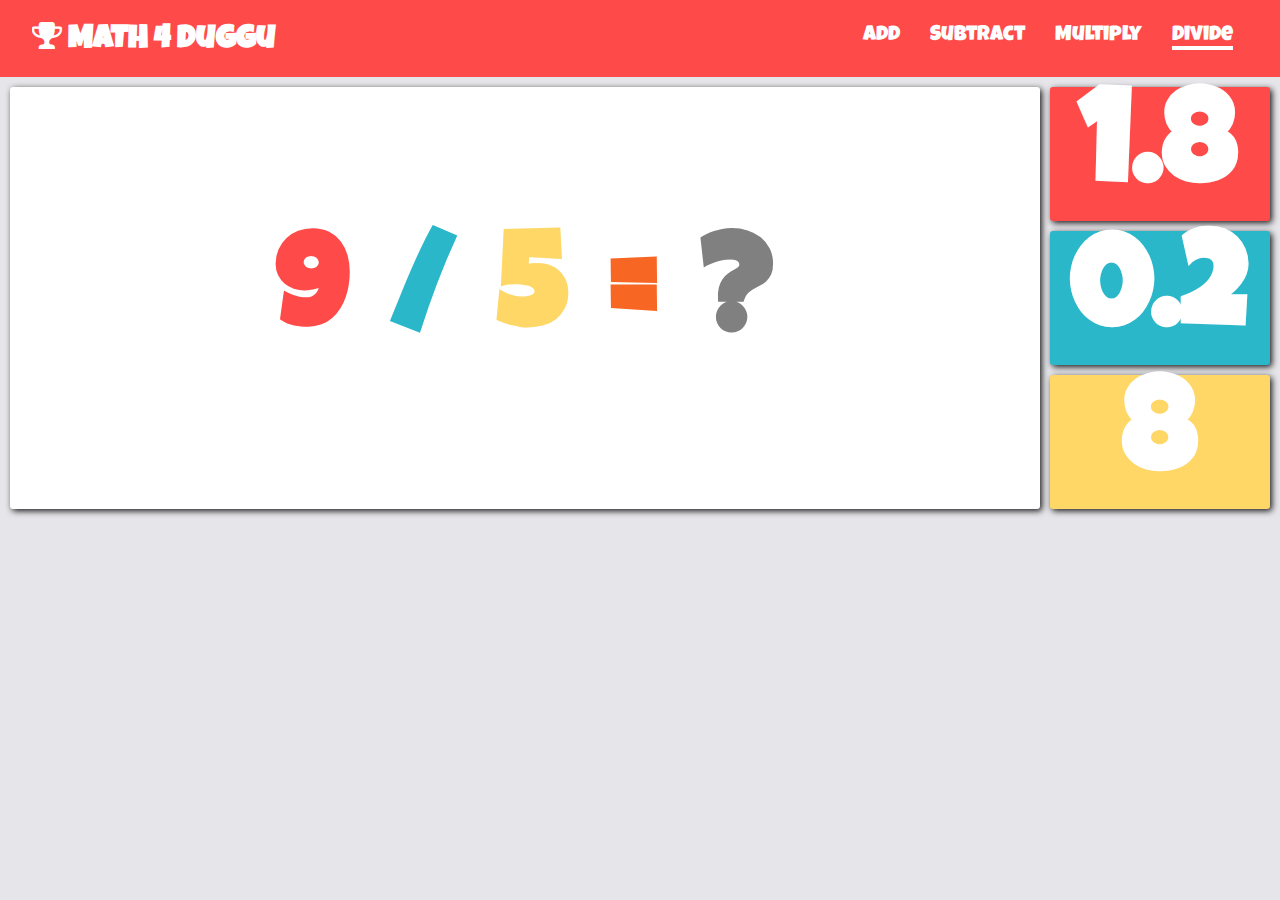
==== divide.html @ fc9e8573 "Add files via upload" ====
<!DOCTYPE html>
<html lang="en">
<head>
  <meta charset="UTF-8">
  <meta name="viewport" content="width=device-width, initial-scale=1.0">
  <link rel="stylesheet" href="https://cdnjs.cloudflare.com/ajax/libs/font-awesome/4.7.0/css/font-awesome.min.css">
  <link rel="stylesheet" href="style.css">
  <title>Divide</title>
</head>
<body>

  <audio id="myAudio">
    <source src="wrong.mp3" type="audio/mpeg">
  </audio>

  <header>
    <div class="container">
      <div class="nav">
        <h2><span><i class="fa fa-trophy" aria-hidden="true"></i></span> MATH 4 Duggu</h2>
        <nav>
          <ul>
            <li><a href="index.html">Add</a></li>
            <li><a href="subtract.html">Subtract</a></li>
            <li><a href="multiply.html">Multiply</a></li>
            <li class="current"><a href="divide.html">Divide</a></li>
          </ul>
        </nav>
      </div>
    </div>
  </header>

  <div class="wrapper">
    <div class="equation">
      <h1 id="num1" style="color:#FE4A49"></h1>
      <h1 style="color: #2AB7CA">/</h1>
      <h1 id="num2" style="color: #FED766">1</h1>
      <h1 style="color: #F86624">=</h1>
      <h1 style="color: gray">?</h1>
    </div>
    <div class="answer-options">
      <div class="options" style="background-color: #FE4A49;">
        <h1 id="option1">1</h1>
      </div>
      <div class="options" style="background-color: #2AB7CA;">
        <h1 id="option2">2</h1>
      </div>
      <div class="options" style="background-color: #FED766;">
        <h1 id="option3">3</h1>
      </div>
    </div>
  </div>

  <script src="divide.js"></script>
</body>

</html>
---- style.css ----
@import url('https://fonts.googleapis.com/css2?family=Luckiest+Guy&display=swap');

*{
  padding: 0;
  margin: 0;
}

body{
  font-family: 'Luckiest Guy', cursive;
  background-color: #E6E6EA;
}

header{
  background: #FE4A49;
}

.container{
  width: 95%;
  margin: auto;
}

.nav{
  overflow: hidden;
  background:#FE4A49;
  color: #fff;
  padding: 20px 0;
}

.nav h2{
  font-size: 2rem;
  float: left;
}

nav{
  float: right;
}

nav ul{
  list-style-type: none;
}

nav li{
  font-size: 1.3rem;
  margin-top: 5px;
  float: left;
  padding: 0 15px;
}

nav a{
  text-decoration: none;
  color: #fff;
}

.current a::after{
  content: '-';
  font-size: 4px;
  background-color: white;
  display: block;
}

.wrapper{
  display: grid;
  grid-template-columns: 82% 18%;
}

.equation{
  display: flex;
  justify-content: center;
  align-items: center;
  box-shadow: 2px 2px 6px 0px rgba(0, 0, 0, 0.9);
  font-size: 5.2vw;
  background: #fff;
  border-radius: 3px;
  text-align: center;
  margin: 10px 10px 0px 10px;
}

.equation h1{
  display: inline;
  padding: 20px;
}

.answer-options{
  font-size: 5.2vw;
  margin-right: 10px;
}

.options{
  display: flex;
  justify-content: center;
  align-items: center;
  cursor: pointer;
  border-radius: 3px;
  margin-top: 10px;
  color: #fff;
  transition: 2s;
  box-shadow: 2px 2px 6px 0px rgba(0, 0, 0, 0.9);
}

@media(max-width:768px){
  .nav h2{
    font-size: 1.5rem;
    float: none;
    text-align: center;
  }

  nav{
    float: none;
    display: flex;
    justify-content: center;
  }

  nav li{
    font-size: 1rem;
  }
}

@media(max-width:480px){
  .nav h2{
    float: none;
    text-align: center;
  }

  .equation h1{
    display: inline;
    padding: 10px;
  } 

  nav li{
    font-size: .8rem;
  }

}
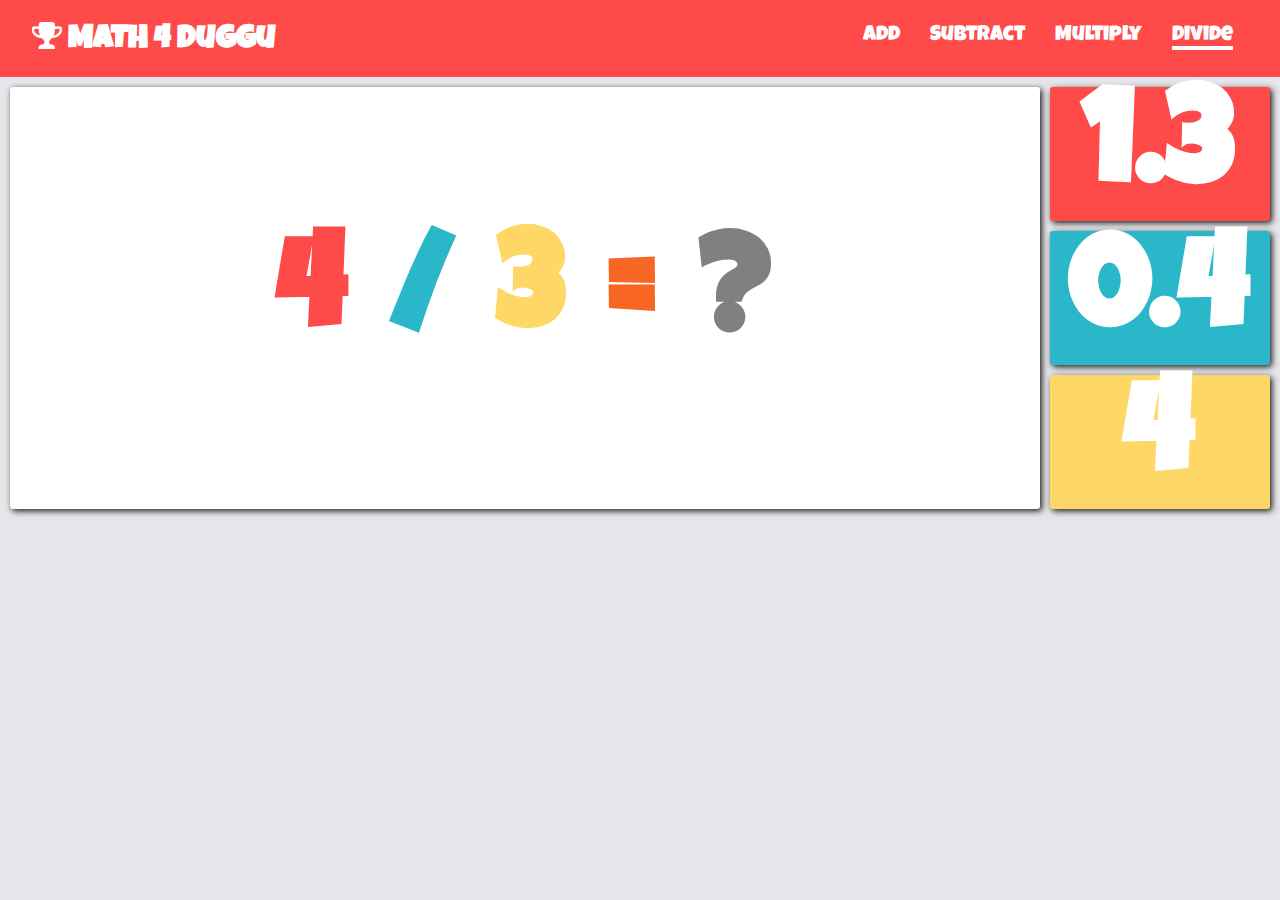
==== commit 94037aa3: "Update divide.html" ====
--- a/divide.html
+++ b/divide.html
@@ -12,7 +12,9 @@
   <audio id="myAudio">
     <source src="wrong.mp3" type="audio/mpeg">
   </audio>
-
+<video  autoplay playsinline muted loop
+  source src="battle.mp4" type="video/mp4">
+</video>
   <header>
     <div class="container">
       <div class="nav">
@@ -53,4 +55,4 @@
   <script src="divide.js"></script>
 </body>
 
-</html>+</html>
--- a/style.css
+++ b/style.css
@@ -56,6 +56,16 @@
   font-size: 4px;
   background-color: white;
   display: block;
+}
+
+video {  
+  width: 100vw;
+  height: 100vh;
+  object-fit: cover;
+  position: fixed;
+  top: 0;
+  left: 0;
+  z-index: -1;
 }
 
 .wrapper{
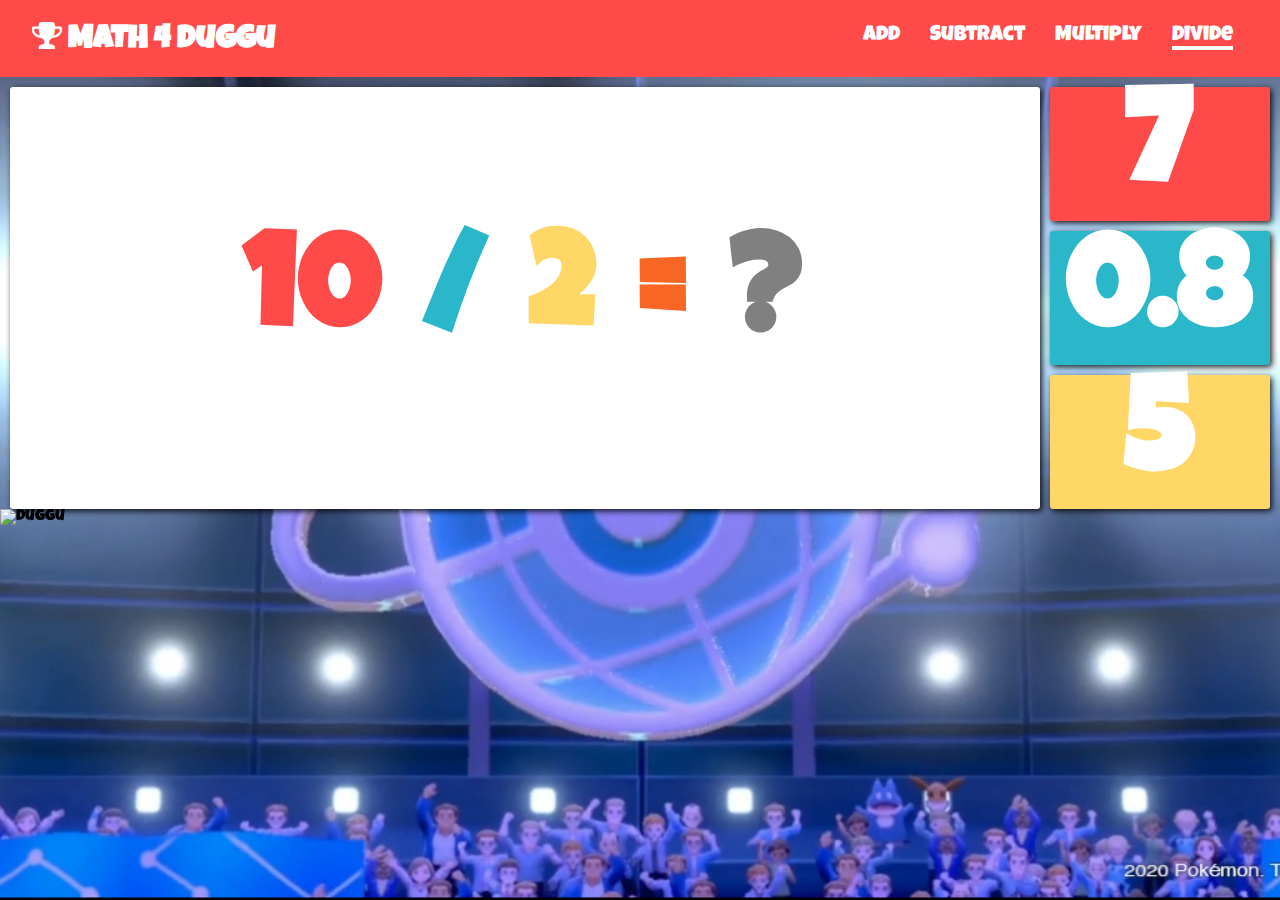
==== commit 9ce09024: "Update divide.html" ====
--- a/divide.html
+++ b/divide.html
@@ -50,6 +50,7 @@
         <h1 id="option3">3</h1>
       </div>
     </div>
+        <img src="duggu.png" alt="Duggu"> 
   </div>
 
   <script src="divide.js"></script>
